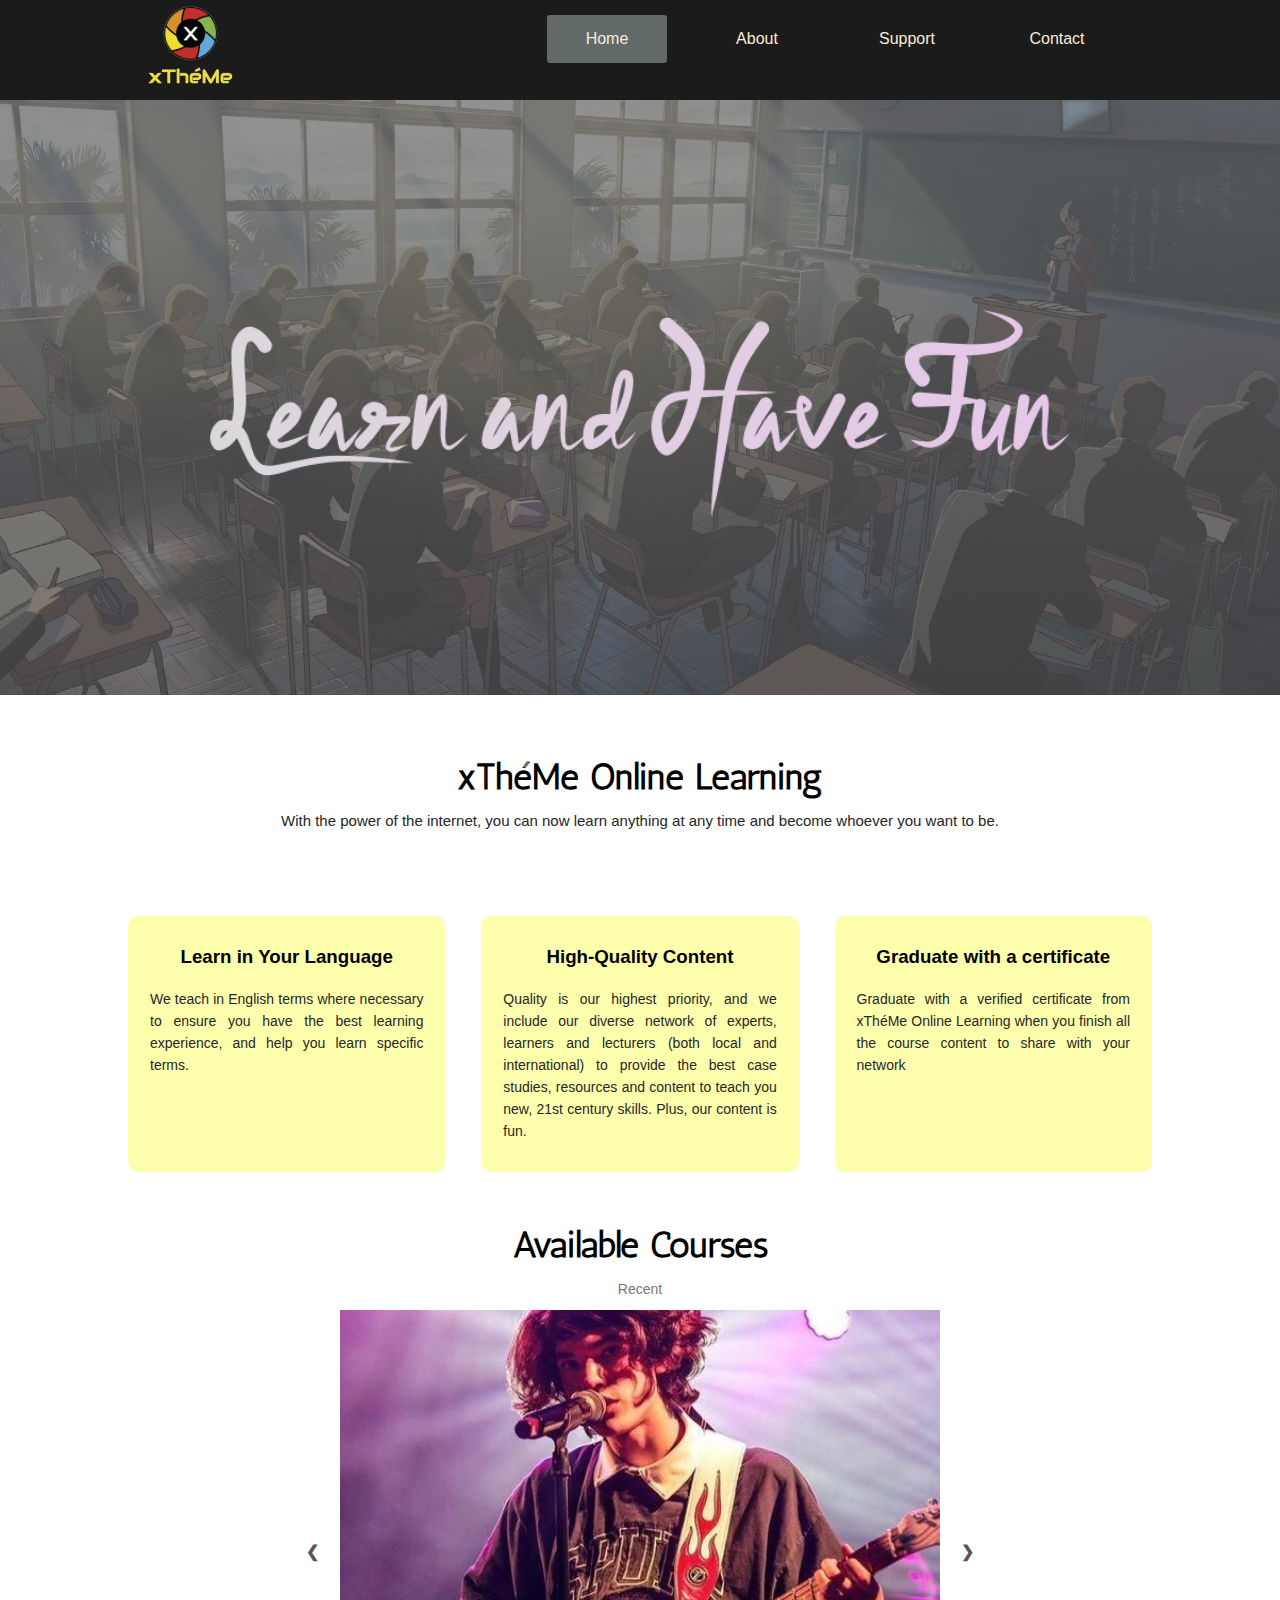
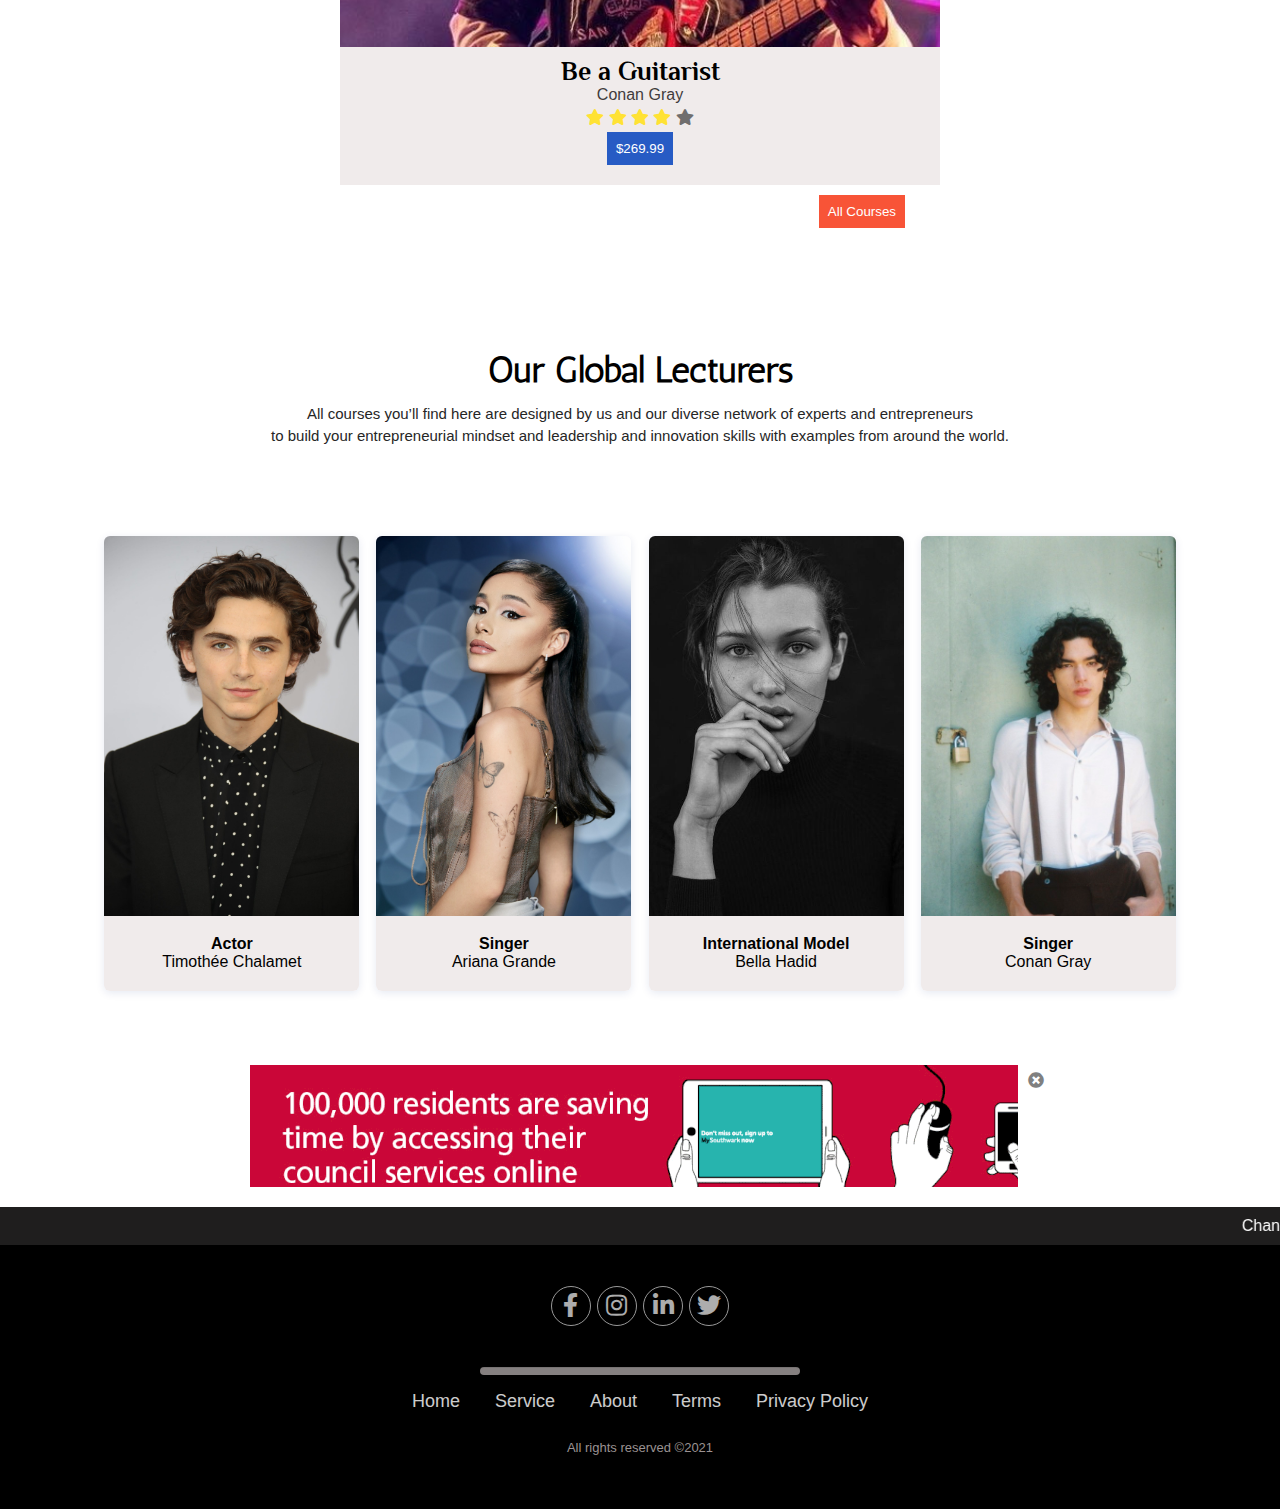
==== index.html @ 75e66677 "third commit" ====
<!DOCTYPE html>
<html>
    <head>
        <meta charset="utf-8">
        <meta name="viewport" content="weidth=device-width, initial-scale=1.0">
        <title>xThéMe: Learn and Have Fun!</title>
        <link href="style_home.css" rel="stylesheet">
        <link rel="preconnect" href="https://fonts.googleapis.com">
        <link rel="stylesheet" href="https://pro.fontawesome.com/releases/v5.10.0/css/all.css">
    </head>
    <body>
        <section class="wrapper">
            <div class="menu-bar">
                <header>
                    <div class="wrapper">
                        <div class="logo">
                            <a href="index.html"><img src="images/xtheme-logo.png"></a>
                        </div>
                        <ul>
                            <li class="active"><a href="index.html">Home</a></li>
                            <li><a href="about_us.html">About</a>
                                <!-- <div class="sub-menu-1">
                                    <ul>
                                        <li><a href="#">Mission</a></li>
                                        <li><a href="#">Vision</a></li>
                                        <li><a href="#">Team</a></li>
                                    </ul>
                                </div> -->
                            </li>
                            <li><a href="support.htm">Support</a>
                                <div class="sub-menu-1">
                                    <ul>
                                        <li><a href="partnership.html">Partner</a></li>
                                        <li><a href="businesses.html">Business</a></li>
                                        <li><a href="school_&_college.html">School & Collage</a></li>
                                    </ul>
                                </div>
                            </li>
                            <li><a href="contact_us.html">Contact</a></li>
                        </ul>
                    </div>
                </header>
                <div class="banner-area">
                    <img src="images/banner2.png">
                </div>     
            </div>

            <section class="course">
                <div class="sliderr">
                    <h1>xThéMe Online Learning</h1>
                    <p>With the power of the internet, you can now learn anything at any time and become whoever you want to be. </p>
                    
                    <div class="row">
                        <div class="course-col">
                            <h3>Learn in Your Language</h3>
                            <p>We teach in English terms where necessary to ensure you have the best learning experience, and help you learn specific terms. </p>
                        </div>

                        <div class="course-col">
                            <h3>High-Quality Content</h3>
                            <p>Quality is our highest priority, and we include our diverse network of experts, learners and lecturers (both local and international) to provide the best case studies, resources and content to teach you new, 21st century skills. Plus, our content is fun.</p>
                        </div>

                        <div class="course-col">
                            <h3>Graduate with a certificate</h3>
                            <p>Graduate with a verified certificate from xThéMe Online Learning when you finish all the course content to share with your network</p>
                        </div>
                    </div>    
                </div>

                <div class="all-container">
                    <h1 class="a-course" style="text-align:center">Available Courses</h1>
                    <p>Recent</p>
                    <div class="slideshow-container">
                        <div class="mySlides1">
                            <img src="images/gui.JPEG" style="width: 600px;">
                                <div class="text1">
                                    <h4>Be a Guitarist</h4>
                                    <span>Conan Gray</span>
                                    <div class="rating">
                                        <i class="fa fa-star" style="color:#ffe234;"></i>
                                        <i class="fa fa-star" style="color:#ffe234;"></i>
                                        <i class="fa fa-star" style="color:#ffe234;"></i>
                                        <i class="fa fa-star" style="color:#ffe234;"></i>
                                        <i class="fa fa-star" style="color:rgb(112, 110, 110);"></i>
                                    </div>
                                    <input type="submit"  value="$269.99" >
                                </div>
                        </div>

                        <div class="mySlides1">
                            <img src="images/sing.JPEG" style="width: 600px;">
                                <div class="text1">
                                    <h4>Find your voice by singing</h4>
                                    <span>Ariana Grande</span>    
                                    <div class="rating">
                                        <i class="fa fa-star" style="color:#ffe234;"></i>
                                        <i class="fa fa-star" style="color:#ffe234;"></i>
                                        <i class="fa fa-star" style="color:#ffe234;"></i>
                                        <i class="fa fa-star" style="color:#ffe234;"></i>
                                        <i class="fa fa-star" style="color:#ffe234;"></i>
                                    </div>
                                    <input type="submit"  value="$289.99" >
                                </div>
                        </div>

                        <div class="mySlides1">
                            <img src="images/busi.JPEG" style="width: 600px;">
                                <div class="text1">
                                    <h4>Business is not for anyone</h4>
                                    <span>Sarah Winter</span>
                                    <div class="rating">
                                        <i class="fa fa-star" style="color:#ffe234;"></i>
                                        <i class="fa fa-star" style="color:#ffe234;"></i>
                                        <i class="fa fa-star" style="color:#ffe234;"></i>
                                        <i class="fa fa-star" style="color:#ffe234;"></i>
                                        <i class="fa fa-star" style="color:#ffe234;"></i>
                                    </div>
                                    <input type="submit"  value="$129.99" >
                                </div>
                        </div>
                        <div class="mySlides1">
                            <img src="images/code.JPEG" style="width: 600px;">
                                <div class="text1">
                                    <h4>Python: Absolute Beginner</h4>
                                    <span>Bank Frank</span>
                                    <div class="rating">
                                        <i class="fa fa-star" style="color:#ffe234;"></i>
                                        <i class="fa fa-star" style="color:#ffe234;"></i>
                                        <i class="fa fa-star" style="color:#ffe234;"></i>
                                        <i class="fa fa-star" style="color:#ffe234;"></i>
                                        <i class="fa fa-star" style="color:rgb(112, 110, 110);"></i>
                                    </div>
                                    <input type="submit"  value="$129.99" >
                                </div>
                        </div>
                        <div class="mySlides1">
                            <img src="images/mov.JPEG" style="width: 600px;">
                                <div class="text1">
                                    <h4>Be a Hollywood Star</h4>
                                    <span>Timothée Chalamet</span>
                                    <div class="rating">
                                        <i class="fa fa-star" style="color:#ffe234;"></i>
                                        <i class="fa fa-star" style="color:#ffe234;"></i>
                                        <i class="fa fa-star" style="color:#ffe234;"></i>
                                        <i class="fa fa-star" style="color:#ffe234;"></i>
                                        <i class="fa fa-star" style="color:#ffe234;"></i>
                                    </div>
                                    <input type="submit"  value="$299.99" >
                                </div>
                        </div>
                        <div class="mySlides1">
                            <img src="images/art.JPEG" style="width: 600px;">
                                <div class="text1">
                                    <h4>How to Paint?</h4>
                                    <span>Jeon Jungkook</span>
                                    <div class="rating">
                                        <i class="fa fa-star" style="color:#ffe234;"></i>
                                        <i class="fa fa-star" style="color:#ffe234;"></i>
                                        <i class="fa fa-star" style="color:#ffe234;"></i>
                                        <i class="fa fa-star" style="color:#ffe234;"></i>
                                        <i class="fa fa-star" style="color:#ffe234;"></i>
                                    </div>
                                    <input type="submit"  value="$279.99" >
                                </div>
                        </div>
                        <div class="mySlides1">
                            <img src="images/fash.JPEG" style="width: 600px;">
                                <div class="text1">
                                    <h4>Fashion: Creative as Cruella</h4>
                                    <span>Anne Maries</span>
                                    <div class="rating">
                                        <i class="fa fa-star" style="color:#ffe234;"></i>
                                        <i class="fa fa-star" style="color:#ffe234;"></i>
                                        <i class="fa fa-star" style="color:#ffe234;"></i>
                                        <i class="fa fa-star" style="color:#ffe234;"></i>
                                        <i class="fa fa-star" style="color:#ffe234;"></i>
                                    </div>
                                    <input type="submit"  value="$189.99" >
                                </div>
                        </div>

                        <a class="prev" onclick="plusSlides(-1, 0)">&#10094;</a>
                        <a class="next" onclick="plusSlides(1, 0)">&#10095;</a>
                    </div>
                </div>
                <div class="all">
                   <a href="all_courses.html"><input type="submit"  value="All Courses" ></a> 
                </div>



                    <script>
                    var slideIndex = [1,1];
                    var slideId = ["mySlides1"]
                    showSlides(2, 0);
                    

                    function plusSlides(n, no) {
                    showSlides(slideIndex[no] += n, no);
                    }

                    function showSlides(n, no) {
                    var i;
                    var x = document.getElementsByClassName(slideId[no]);
                    if (n > x.length) {slideIndex[no] = 1}    
                    if (n < 1) {slideIndex[no] = x.length}
                    for (i = 0; i < x.length; i++) {
                        x[i].style.display = "none";  
                    }
                    x[slideIndex[no]-1].style.display = "block";  
                    }
                    </script>



                


                <div class="lec">
                    <h1>Our Global Lecturers</h1>
                    <p>All courses you’ll find here are designed by us and our diverse network of experts and entrepreneurs <br>to build your entrepreneurial mindset and leadership and innovation skills with examples from around the world.</p>
                    <div class="name">
                        <div class="ari">
                            <img src="images/timmy.jpg">
                            <div class="text">
                                <h4>Actor</h4>
                                <span>Timothée Chalamet</span>

                            </div>
                        </div>
                        <div class="ari">
                            <img src="images/ariana.jfif">
                            <div class="text">
                                <h4>Singer</h4>
                                <span>Ariana Grande</span>    
                                
                            </div>
                        </div>  
                        <div class="ari">
                            <img src="images/bella.jpg">
                            <div class="text">
                                <h4>International Model</h4>
                                <span>Bella Hadid</span>
                                
                            </div>
                        </div>  
                        <div class="ari">
                            <img src="images/conan.jpg">
                            <div class="text">
                                <h4>Singer</h4>
                                <span>Conan Gray</span>
                                
                            </div>
                        </div> 
                    </div>
                      
                </div> 
                <div class="roll">
                    <marquee class="text-roller">
                        Change your life by clicking any course related to your interest. ENROLL NOW! --- Change your life by clicking any course related to your interest. ENROLL NOW! --- Change your life by clicking any course related to your interest. ENROLL NOW! --- Change your life by clicking any course related to your interest. ENROLL NOW! --- Change your life by clicking any course related to your interest. ENROLL NOW! --- Change your life by clicking any course related to your interest. ENROLL NOW! --- Change your life by clicking any course related to your interest. ENROLL NOW! --- Change your life by clicking any course related to your interest. ENROLL NOW!
                    </marquee> 
                </div>  
                  
                 
            </section>
            <div class="ad">
                
                <!-- <center><img  src="images/ad1.gif"></center> -->
 
                     <i class="fa fa-times-circle"></i>
 
            </div> 

            <div class="footer">
                <div class="social">
                    <a href="https://web.facebook.com/xtmthe/" target="_blank"><i class="fab fa-facebook-f"></i></a>
                    <a href="https://www.instagram.com/xtmthe/" target="_blank"><i class="fab fa-instagram"></i></a>
                    <a href="https://www.linkedin.com/in/timong-mao-843226221/" target="_blank"><i class="fab fa-linkedin-in"></i></a>
                    <a href="https://twitter.com/itztiii" target="_blank"><i class="fab fa-twitter"></i></a>
                </div>
                <hr class="sc-AxmLO gmtmqV bg-info1">
                <div class="connect">
                    <ul>
                        <li>
                            <a href="index.html">Home</a>
                        </li>
                        <li>
                            <a href="#">Service</a>
                        </li>
                        <li>
                            <a href="about_us.html">About</a>
                        </li>
                        <li>
                            <a href="#">Terms</a>
                        </li>
                        <li>
                            <a href="#">Privacy Policy</a>
                        </li>
                </ul>
                </div>
                <p class="copyright">
                    All rights reserved &copy2021
                </p>
            </div>   
              
        </section>
        
        
    </body>
    
</html>
---- style_home.css ----
@import url('https://fonts.googleapis.com/css2?family=Bangers&family=Open+Sans:ital@1&family=Quattrocento+Sans&display=swap');
@import url('https://fonts.googleapis.com/css2?family=Philosopher&display=swap');
@import url('https://fonts.googleapis.com/css2?family=Antic&family=Rubik:wght@300&display=swap');

*{
    padding: 0;
    margin: 0;
    box-sizing: border-box;
}
body {
     font-family:  'Thasadith', sans-serif;
}
.wrapper {
	width: 100%;
	margin: 0 auto;
}
header {
	height: 100px;
	background: #1b1b1b;
	width: 100%;
	z-index: 10;
	position: fixed;
}
.logo {
	width: 30%;
	float: left;
	line-height: 100px;
}
.logo a {
	text-decoration: none;
	font-size: 60px;
	font-family: poppins;
	color: rgb(73, 60, 32);
	letter-spacing: 5px;
}
.logo img{
    width: 25%;
}
/* MENU */
        .menu-bar{
            /* background-color: #2962ff; */
            background: #262626;
         
            text-align: center;
            color: bisque;
        }
        .menu-bar ul{
            display: inline-flex;
            list-style: none;
        }
        .menu-bar ul li{
            width: 120px;
            margin: 15px;
            padding: 15px;

        }
        .menu-bar ul li a{
            text-decoration: none;
            color: antiquewhite;
            font-family: 'Segoe UI', Tahoma, Geneva, Verdana, sans-serif;
        }
        .active, .menu-bar ul li:hover{
            background: #616969;
            border-radius: 3px;
        }
        .sub-menu-1{
            display: none;
        }
        .menu-bar ul li:hover .sub-menu-1{
            display: block;
            position: absolute;
            background: #262626;
            margin-top: 15px;
            margin-left: -15px;
        }
        .menu-bar ul li:hover .sub-menu-1 ul{
            display: block;
            margin: 10px;
        }
        .menu-bar ul li:hover .sub-menu-1 ul li{
            width: 150px;
            padding: 10px;
            border-bottom: 1px dotted #fff;
            background: transparent;
            border-radius: 0;
            text-align: left;
        }
        .menu-bar ul li:hover .sub-menu-1 ul li:last-child{
            border-bottom: none;
        }
        .menu-bar ul li:hover .sub-menu-1 ul li a:hover{
            color:#867777
        }
        .banner-area {
            width: 100%;
            height: 595px;
            position: fixed;
            top: 100px;
            /* background-image: url(classroom.jpg); */
            background-image: linear-gradient(rgba(107, 107, 107, 0.7), rgba(82, 80, 80, 0.7)),url(images/classroom.jpg);
            -webkit-background-size: cover;
            background-size: cover;
            background-position: center center;
            position: relative;
        }
        .banner-area h2 {
            padding-top: 15%;
            font-size: 70px;
            font-family: poppins;
            text-transform: uppercase;
            /* color: #fff; */
        }
        .banner-area img{
            width:100%;
            padding: 210px;
        }

/*----Course-----*/

.course{
    width: 100%; 
    position: relative;
    top: 100px;
    margin: auto;
    text-align: center;
    padding-top: 60px;
}
.row{
    width: 80%;
    margin: auto;
    text-align: center;
    padding-top: 10px;
}

.gmtmqV {
    height: 0.5rem;
    border-radius: 0.25rem;
    width: 25%;
    margin: 1rem auto;
}
.bg-info{
    background-color: #e9630a!important;
}
.bg-info1{
    background-color: rgb(133, 128, 128)!important;
}


hr{
    /* margin-top: 1rem; */
    /* margin-bottom: 1rem; */
    border: 0;
    border-top: 1px solid rgba(0,0,0,.1);
}
h1{
    font-size: 36px;
    font-weight: 600px;
    font-family: 'Antic', sans-serif;
}
p{
    color: #777;
    font-size: 14px;
    font-weight: 300px;
    line-height: 22px;
    padding: 10px;
}
.row{
    margin-top: 5%;
    display: flex;
    justify-content: space-between;
}
.course-col{
    flex-basis: 31%;
    background: rgb(254, 255, 172);
    border-radius: 10px;
    margin-bottom: 5%;
    padding: 20px 12px;
    box-sizing: border-box;
}

.text1 h4{
    font-size: 26px;
    font-family: 'Philosopher', sans-serif;
} 
.text1 span{
    font-family: 'KoHo', sans-serif;
    color: #413c3c;
}
.text1 input{
    background-color: rgb(39, 91, 196);
    border: none;
    text-decoration: none;
    color: white;
    padding: 9px 9px;
    cursor: pointer;
}
.all{
    padding: 20px;
    text-align: right;
    margin-right: 355px;
    margin-bottom: 80px;
    margin-top: -10px;
}
.all input{
    background-color: rgb(248, 84, 55);
    border: none;
    text-decoration: none;
    color: white;
    padding: 9px 9px;
    cursor: pointer;
}
.mySlides1  img {
    vertical-align: middle;
    
}

/* Slideshow container */
.slideshow-container {
  max-width: 1000px;
  position: relative;
  margin: auto;

  
}
.all-container{
    background-color: #fff;
}

/* Next & previous buttons */
.prev, .next {
margin-left:-350px;
margin-right:150px;
  cursor: pointer;
  position: absolute;
  top: 50%;
  width: auto;
  padding: 16px;
  margin-top: -22px;
  color: rgb(99, 82, 82);
  font-weight: bold;
  
  transition: 0.6s ease;
  border-radius: 0 3px 3px 0;
  user-select: none;
}

/* Position the "next button" to the right */
.next {
  right: 0;
  border-radius: 3px 0 0 3px;
}

/* On hover, add a grey background color */
.prev:hover, .next:hover {
  background-color: #a4dbff;
  color: black;
}
.text1{
    padding-top: 20px;
    padding-bottom: 20px;
    background-color: rgb(240, 235, 235);
    margin-left: 200px;
    margin-right: 200px;
    margin-top: -40px;
}
input:hover  {
    box-shadow: 0 0 20px 0px rgb(194, 191, 191);
}
.a-course::after{
    content: '';
    width: 0%;
    height: 2px;
    background-color: #c5ba1f;
    display: block;
    margin: auto;
    transition: 0.5s;
}
.a-course:hover::after{ 
    width: 20%;
}

h3{
    text-align: center;
    font-weight: 600;
    margin: 10px 0 ;
}
.course-col:hover{
    box-shadow: 0 0 20px 0px rgb(0, 0, 0);
}
@media(max-width: 700px){
    .row{
        flex-direction: column;
    }
}
.lec{
    margin-left: 70px;
    margin-right: 70px;
    padding-top: 60px;
    border-radius: 10px;
    margin-bottom: 5%;
    padding: 20px 12px;
    
}



.ari:hover  {
    box-shadow: 0 0 20px 0px black;
}
.rating{
    flex-basis: 25%;
    padding: 5px;
    min-width: 200px;
}
.lec input{
    background-color:rgb(231, 231, 139);
    width: 25%;
    color: black;
    box-sizing: border-box;
    border-radius: 10px;
    margin-bottom: 5%;
    padding: 5px 2px;
}
.ari{
    box-shadow: 0 2px 8px rgb(4 36 123 / 10%);
    border-radius: 6px;
    overflow: hidden;
    margin-bottom: 110px;
    
}
.text{
    background-color: rgb(240, 235, 235);
    padding-top: 20px;
    margin-top: -35px;
    padding-bottom: 20px;
}
.course img{
    width: 255px;
    max-height: 380px;
    flex-basis: 32%;
    margin-bottom: 30px;
    position: relative;
    overflow: hidden;
}
.sliderr h1::after{
    content: '';
    width: 0%;
    height: 2px;
    background-color: #c5ba1f;
    display: block;
    margin: auto;
    transition: 0.5s;
}
.sliderr h1:hover::after{ 
    width: 27%;
}
.sliderr p{
    color: #262626;
    font-size: 15px;
}
.row p{
    font-size: 14px;
    text-align: justify;
}
.roll{
    height: 128px;
    
}
.text-roller{
    width: 100%;
    direction: left;
    background-color: rgb(31, 30, 30);
    padding: 10px;
    color: white;
}




.lec h1::after{
    content: '';
    width: 0%;
    height: 2px;
    background-color: #c5ba1f;
    display: block;
    margin: auto;
    transition: 0.5s;
}
.lec h1:hover::after{ 
    width: 26%;
}
.lec p{
    color: #262626;
    font-size: 15px;
}

.name{
    padding: 2%;
    margin-top: 5%;
    display: flex;
    justify-content: space-between;
}
.ad{
    background-image: url(images/ad1.gif);
    width: 60%;
    height: 122px;
    margin-top: -170px;
    margin-bottom: 58px;
    margin-left: 250px;
    margin-right: 200px;
}
.ad i{
    width: 20%;
    color: gray;
    text-align: right;
    margin-left: 640px;
    margin-top:7px;
    
}


/* footer */
.footer{
    padding: 40px 0;
    background-color: rgb(0, 0, 0);
}
.footer .social{
    text-align: center;
    padding-bottom: 25px;
    color: #e7e7e7;
}
.footer .social a{
    font-size: 24px;
    color: inherit;
    border: 1px solid #ccc;
    width: 40px;
    height: 40px;
    line-height: 38px;
    display: inline-block;
    text-align: center;
    border-radius: 50%;
    margin: 0.8px;
    opacity: 0.75;
}
.footer .social a:hover{
    opacity: 0.9;
}
.connect ul{
    margin-top: 0 ;
    color: #fff;
    padding: 0;
    list-style: none;
    font-size: 18px;
    margin-bottom: 0;
    text-align: center;
}
.connect ul a{
    color: inherit;
    text-decoration: none;
    opacity: 0.8;
}
.connect ul li{
display: inline-block;
padding: 0 15px;
}

.connect ul li a:hover{
    opacity: 1;
}

.footer .copyright {
    margin-top: 15px;
    text-align: center;
    font-size: 13px;
    color: rgb(155, 146, 146);
}
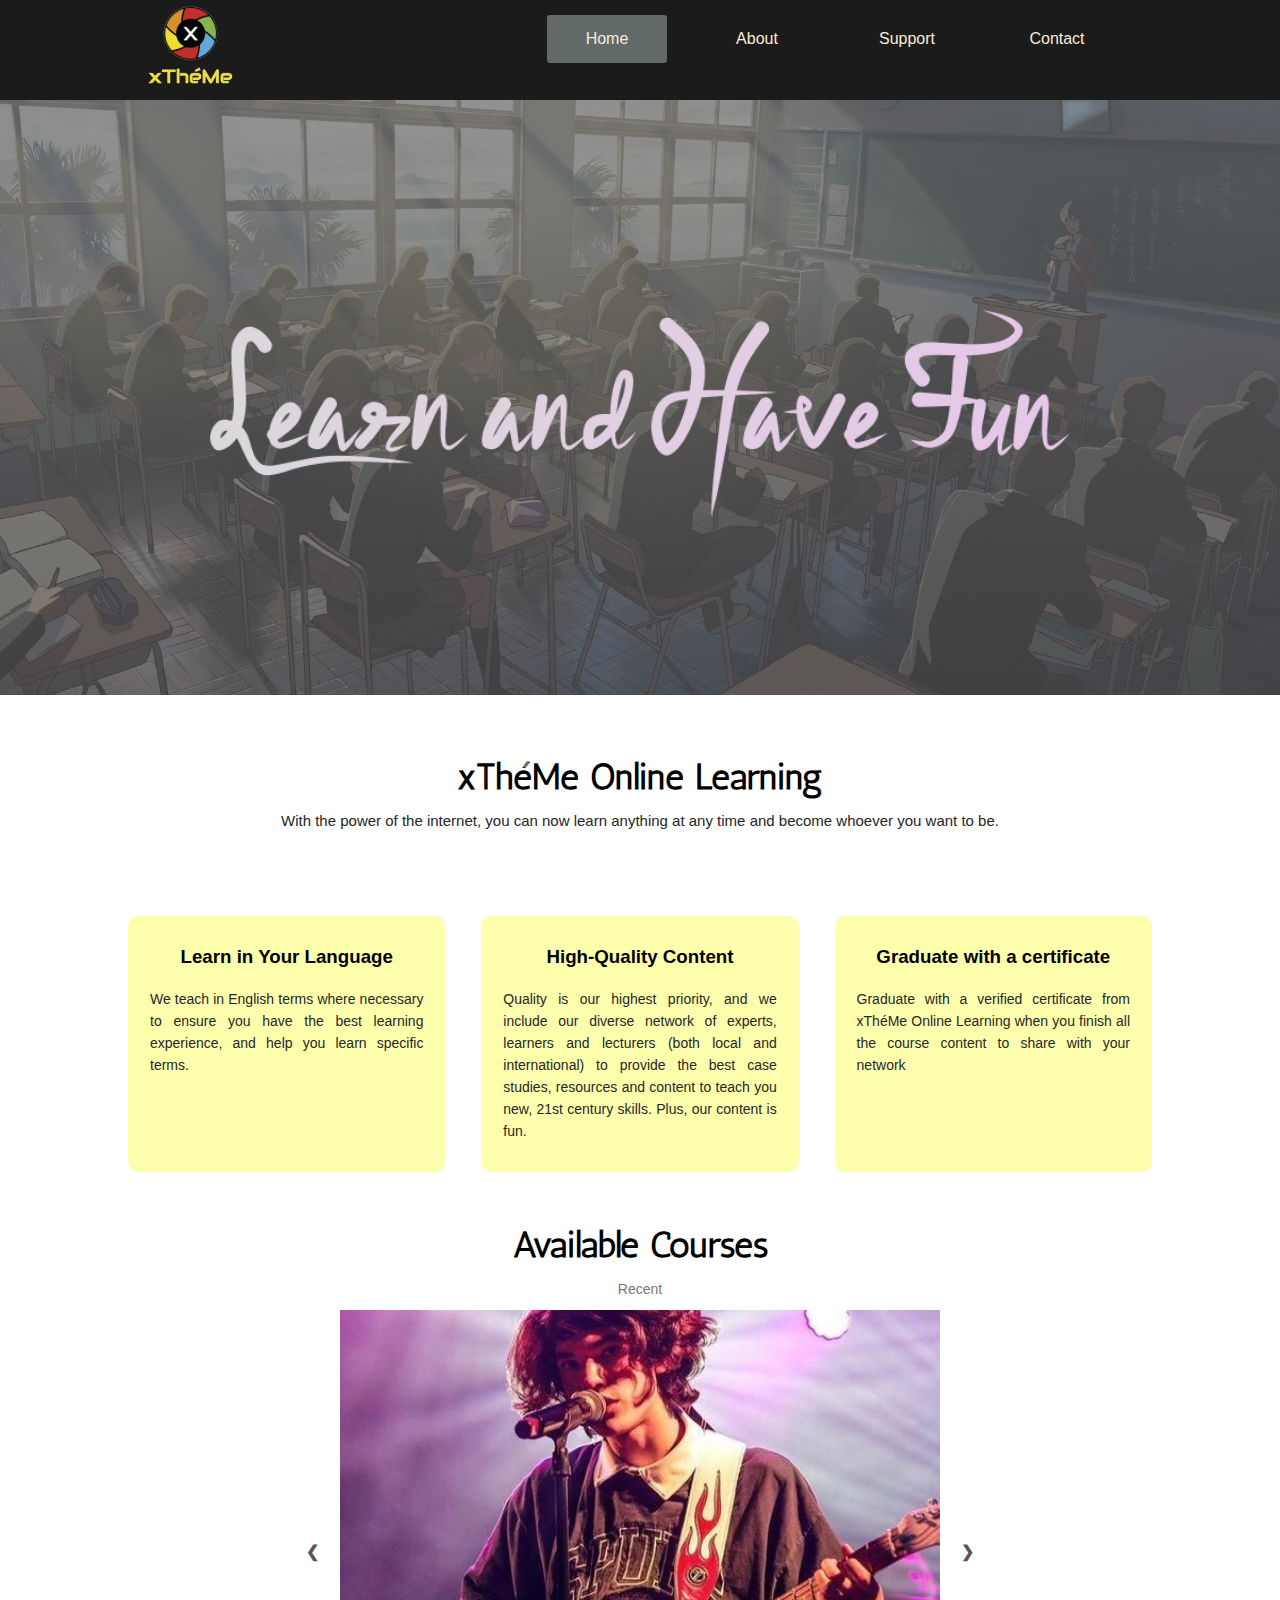
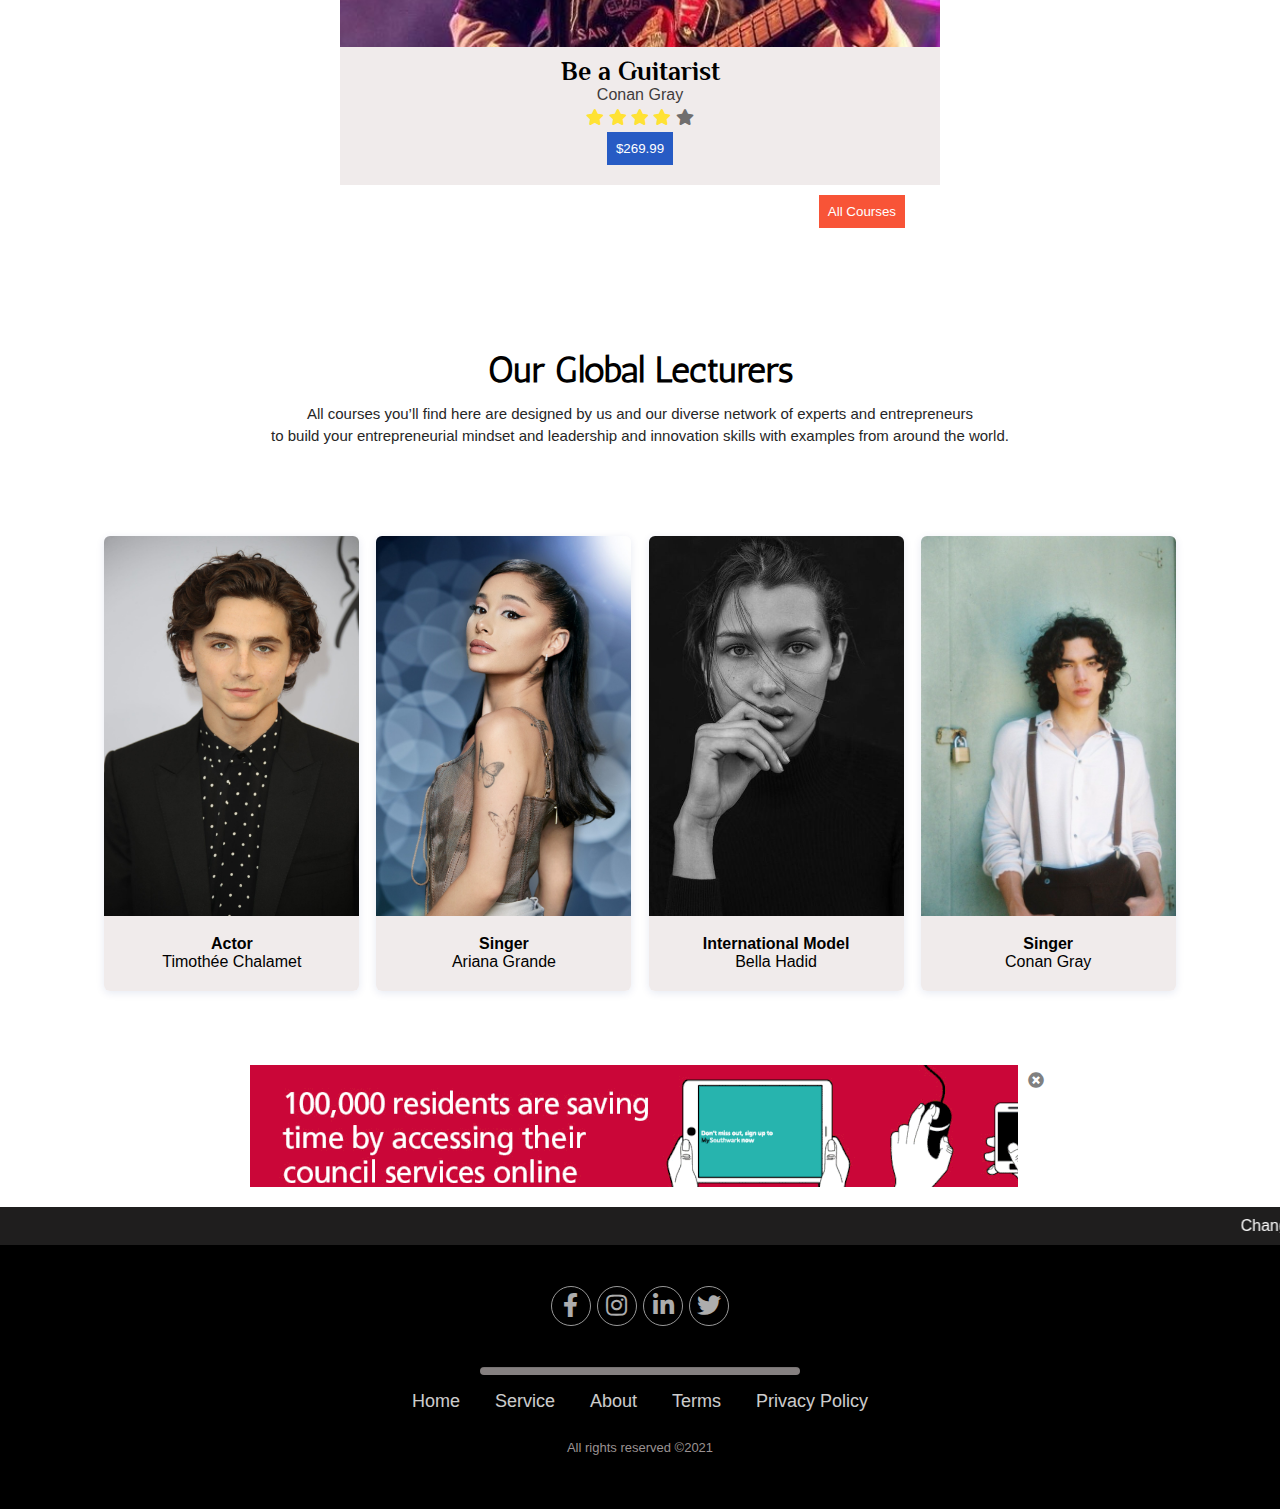
==== commit 83328490: "Update index.html" ====
--- a/index.html
+++ b/index.html
@@ -3,6 +3,8 @@
     <head>
         <meta charset="utf-8">
         <meta name="viewport" content="weidth=device-width, initial-scale=1.0">
+        <meta name="keywords" content="xTheMe, xThéMe, Online Learning, E-Learning Platform, E-Learning Cambodia">
+        <meta name="description" content="xThéMe Online Learning Platform">
         <title>xThéMe: Learn and Have Fun!</title>
         <link href="style_home.css" rel="stylesheet">
         <link rel="preconnect" href="https://fonts.googleapis.com">
@@ -309,4 +311,4 @@
         
     </body>
     
-</html>+</html>
